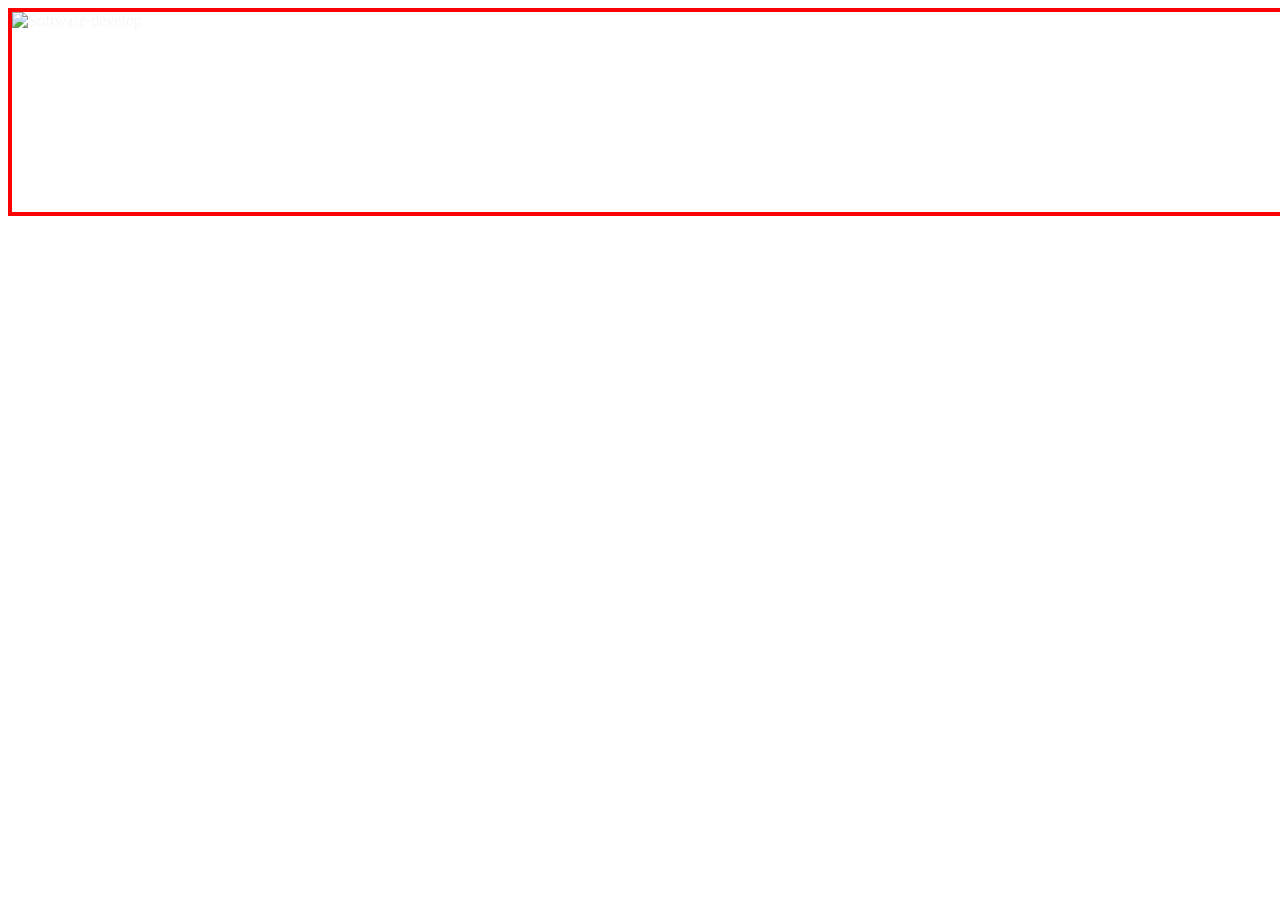
==== profile/index.html @ 2e150c7a "add res" ====
<!DOCTYPE html>
<html>
    <head>
        <meta charset="UTF-8">
        <title> Profile Page </title>
        <link href="index-style.css" rel="stylesheet" type="text/css">
    </head>
    <body>
        <div class="pic-top">
            <img src="../images/coding-man.jpg" alt="Software-develop">
        </div>
        <!-- <h1>JUTHATHIP SOOKKASAME</h1>
        <h2>SOFTWARE DEVELOPER</h2>
        <h4>ABOUT ME</h4>
        <p>I am a student of Computer Engineering at Khon Kaen University, Thailand </p>
        <h4>CONTACT</h4>
        <p>Juthathip.s@kkumail.com</p>
        <p>097-0108850</p>
        <p>104 Moo.6 Thabo district, Nongkhai, Thailand, 43110</p>
        <h4>EDUCATION</h4>
        <p>2020-Now Computer Engineering from Khon Kean University</p>
        <p>2016-2020 Graduated high school from Pathumthep Wittayakarn school</p>
        <h4>SKILL</h4>
        <p>Computer Skills</p>
        <p>Java, Python, HTML, CSS, JavaScript</p>
        <p>Software</p>
        <p>Microsoft Office, Microsoft Excel, Adobe Illustrator, Abode Photoshop, Sony Vegas</p>
        <p>Language</p>
        <p>Thai (Native language), English (Basic)</p>
        <h4>EXPERIENCE</h4>
        <p>Developed the project  website that name is Adopt Trash. It’s a website using 
            Figma for design UI and PHP, JavaScript, CSS and HTML language.</p>
        <h4>OBJECTIVE</h4>
        <p>Seeking the software developer position to contribute my experiences and analytical thinking skills to the advancement of the company. 
            Open minded with positive attitude and creative ideas.</p> -->
    </body>
</html>
---- profile/index-style.css ----
.pic-top {
    width: 100vw;
    height: 200px;
    overflow: hidden;
    border: 4px solid red;
    color: rgba(0, 0, 0, 0.055);
}

img {
    height: 500px;
    width: 100%;   
}
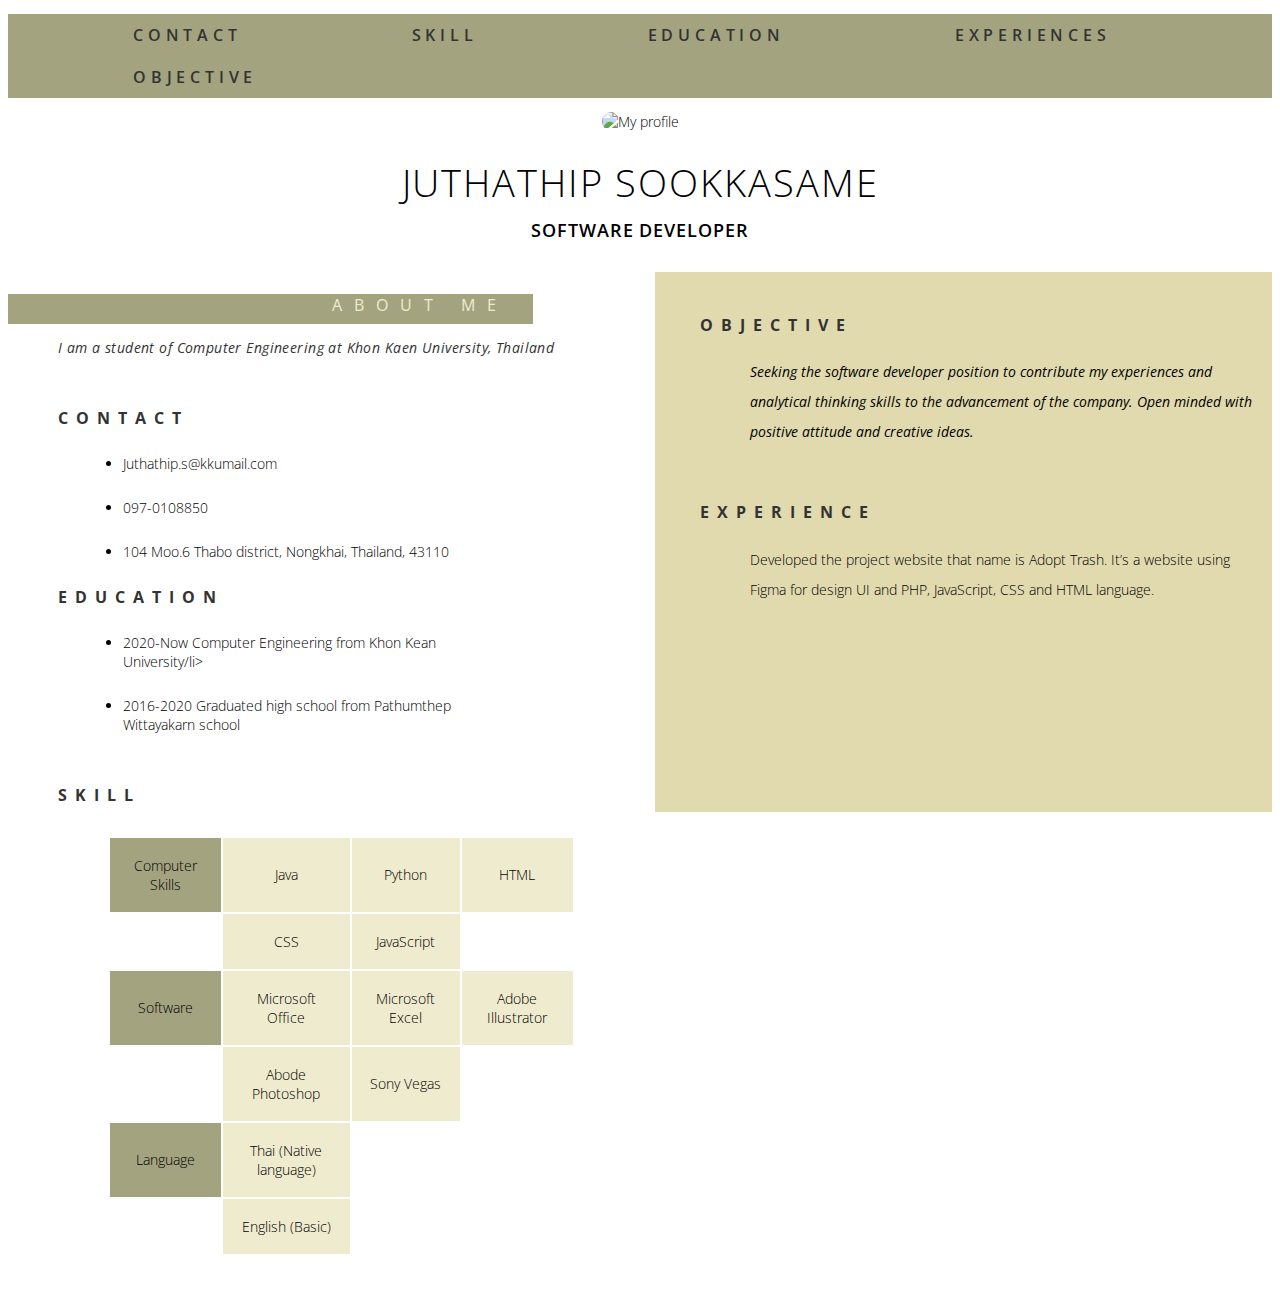
==== commit 6f7a1b8f: "addProfile" ====
--- a/profile/index.html
+++ b/profile/index.html
@@ -1,37 +1,94 @@
 <!DOCTYPE html>
 <html>
     <head>
+        <meta name="viewport" content="width=device-width, initial-scale=1.0">
         <meta charset="UTF-8">
         <title> Profile Page </title>
-        <link href="index-style.css" rel="stylesheet" type="text/css">
+        <link href="profile-style.css" rel="stylesheet" type="text/css">
     </head>
     <body>
-        <div class="pic-top">
-            <img src="../images/coding-man.jpg" alt="Software-develop">
+        <ul id="navigation">
+            <li><a href="#contact">CONTACT</a></li>
+            <li><a href="#skill">SKILL</a></li>
+            <li><a href="#education">EDUCATION</a></li>
+            <li><a href="#experiences">EXPERIENCES</a></li>
+            <li><a href="#objective">OBJECTIVE</a></li>
+        </ul>
+        <div class = circle-pic><div>
+            <img src="../images/me.jpg" alt="My profile">
+        </div></div>
+        <h1>JUTHATHIP SOOKKASAME</h1>
+        <h2>SOFTWARE DEVELOPER</h2>
+        <div class="content">
+            <div class="content-left">
+                <div class="hightlight">
+                    <h4>ABOUT ME</h4>
+                </div>
+                <p class="about-me"> I am a student of Computer Engineering at Khon Kaen University, Thailand </p>
+                <div class="box">
+                    <h4 id="contact">CONTACT</h4>
+                    <ul>
+                        <li>Juthathip.s@kkumail.com</li>
+                        <li>097-0108850</li>
+                        <li>104 Moo.6 Thabo district, Nongkhai, Thailand, 43110</li>
+                    </ul>
+                    <h4 id="education">EDUCATION</h4>
+                    <ul>
+                        <li>2020-Now Computer Engineering from Khon Kean University/li>
+                        <li>2016-2020 Graduated high school from Pathumthep Wittayakarn school</li>
+                    </ul>
+                </div>
+                <div class="box-skill">
+                    <h4 id="skill">SKILL</h4>
+                    <table>
+                        <tr>
+                            <td class="title">Computer Skills</td>
+                            <td class="skill">Java</td>
+                            <td class="skill">Python</td>
+                            <td class="skill">HTML</td>
+                        </tr>
+                        <tr>
+                            <td></td>
+                            <td class="skill">CSS</td>
+                            <td class="skill">JavaScript</td>
+                            <td></td>
+                        </tr>
+                        <tr>
+                            <td class="title">Software</td>
+                            <td class="skill">Microsoft Office</td>
+                            <td class="skill">Microsoft Excel</td>
+                            <td class="skill">Adobe Illustrator</td>
+                        </tr>
+                        <tr>
+                            <td></td>
+                            <td class="skill">Abode Photoshop</td>
+                            <td class="skill">Sony Vegas</td>
+                            <td></td>
+                        </tr>
+                        <tr>
+                            <td class="title">Language</td>
+                            <td class="skill">Thai (Native language)</td>
+                            <td></td>
+                            <td></td>
+                        </tr>
+                        <tr>
+                            <td></td>
+                            <td class="skill">English (Basic)</td>
+                            <td></td>
+                            <td></td>
+                        </tr>
+                    </table>
+                </div>
+            </div>
+            <div class="content-right">
+                <h4 id="objective">OBJECTIVE</h4>
+                <p class="italic">Seeking the software developer position to contribute my experiences and analytical thinking skills to the advancement of the company. 
+                    Open minded with positive attitude and creative ideas.</p>
+                <br>
+                <h4 id="experiences">EXPERIENCE</h4>
+                <p>Developed the project  website that name is Adopt Trash. It’s a website using 
+                    Figma for design UI and PHP, JavaScript, CSS and HTML language.</p>
+            </div>
         </div>
-        <!-- <h1>JUTHATHIP SOOKKASAME</h1>
-        <h2>SOFTWARE DEVELOPER</h2>
-        <h4>ABOUT ME</h4>
-        <p>I am a student of Computer Engineering at Khon Kaen University, Thailand </p>
-        <h4>CONTACT</h4>
-        <p>Juthathip.s@kkumail.com</p>
-        <p>097-0108850</p>
-        <p>104 Moo.6 Thabo district, Nongkhai, Thailand, 43110</p>
-        <h4>EDUCATION</h4>
-        <p>2020-Now Computer Engineering from Khon Kean University</p>
-        <p>2016-2020 Graduated high school from Pathumthep Wittayakarn school</p>
-        <h4>SKILL</h4>
-        <p>Computer Skills</p>
-        <p>Java, Python, HTML, CSS, JavaScript</p>
-        <p>Software</p>
-        <p>Microsoft Office, Microsoft Excel, Adobe Illustrator, Abode Photoshop, Sony Vegas</p>
-        <p>Language</p>
-        <p>Thai (Native language), English (Basic)</p>
-        <h4>EXPERIENCE</h4>
-        <p>Developed the project  website that name is Adopt Trash. It’s a website using 
-            Figma for design UI and PHP, JavaScript, CSS and HTML language.</p>
-        <h4>OBJECTIVE</h4>
-        <p>Seeking the software developer position to contribute my experiences and analytical thinking skills to the advancement of the company. 
-            Open minded with positive attitude and creative ideas.</p> -->
     </body>
 </html>--- a/profile/profile-style.css
+++ b/profile/profile-style.css
@@ -0,0 +1,157 @@
+@import url('https://fonts.googleapis.com/css2?family=Open+Sans:ital,wght@0,300;0,400;0,600;0,700;1,300&display=swap');
+
+html {
+    font-family: 'Open Sans', sans-serif;
+    font-style: normal;
+    font-weight: 300;
+    font-size: 14px;
+}
+#navigation {
+    list-style-type: none;
+    overflow: hidden;
+    background-color: rgba(163, 163, 128, 1);
+}
+
+#navigation a {
+    float: left;
+    font-style: normal;
+    font-weight: 600;
+    font-size: 16px;
+    letter-spacing: 0.30em;
+}
+
+#navigation a {
+    display: block;
+    color: #333333;
+    text-align: center;
+    padding: 10px 85px;
+    text-decoration: none;
+}
+
+#navigation a:hover:not(.active) {
+    color: white;
+}
+
+.circle-pic {
+    display: flex;
+    align-items: center;
+    justify-content: center;
+    margin-top: 0px;
+}
+
+.circle-pic img {
+    width: 200px;
+    height: 200px;
+    border-radius: 1000px;
+    object-fit: cover;
+}
+
+h1 {
+    text-align: center;
+    font-style: normal;
+    font-weight: 300;
+    font-size: 38px;
+    letter-spacing: 0.05em;
+    margin-bottom: 10px;
+}
+
+h2 {
+    text-align: center;
+    font-style: normal;
+    font-weight: 600;
+    font-size: 18px;
+    letter-spacing: 0.05em;
+    margin-top: 0;
+    margin-bottom: 30px;
+}
+
+.content {
+    display: flex;
+}
+
+.hightlight {
+    width: 500px;
+    height: 30px;
+    background: rgba(163, 163, 128, 1);
+    text-align: right;
+    padding-right: 25px;
+}
+
+.hightlight h4 {
+    font-style: normal;
+    font-weight: 400;
+    font-size: 16px;
+    letter-spacing: 0.75em;
+    color: #EFEBCE;
+}
+
+h4 {
+    font-style: normal;
+    font-weight: 700;
+    font-size: 16px;
+    letter-spacing: 0.5em;
+    color: #333333;
+}
+
+.about-me {
+    font-style: italic;
+    font-weight: 400;
+    letter-spacing: 0.03em;
+    color: #333333;
+    margin-left: 50px;
+}
+
+.box {
+    margin: 50px;
+}
+
+.box li {
+    margin: 25px;
+}
+
+.box-skill {
+    margin-left: 50px;
+}
+
+table {
+    margin-bottom: 50px;
+    margin-left: 50px;
+    margin-top: 30px;
+}
+
+th, td {
+    text-align: center;
+    padding: 18px;
+}
+
+.title {
+    background-color: #A3A380;
+}
+
+.skill {
+    background-color: #EFEBCE;
+}
+
+
+.content-right {
+    margin-left: 80px;
+    padding: 20px;
+    background: rgba(214, 206, 147, 0.75);
+    width: 700px;
+    height: 500px;
+    
+}
+
+.content-right p {
+    padding-left: 75px;
+    line-height: 30px;
+}
+
+.italic {
+    font-style: italic;
+    font-weight: 400;
+}
+
+.content-right h4 {
+    padding-left: 25px;
+}
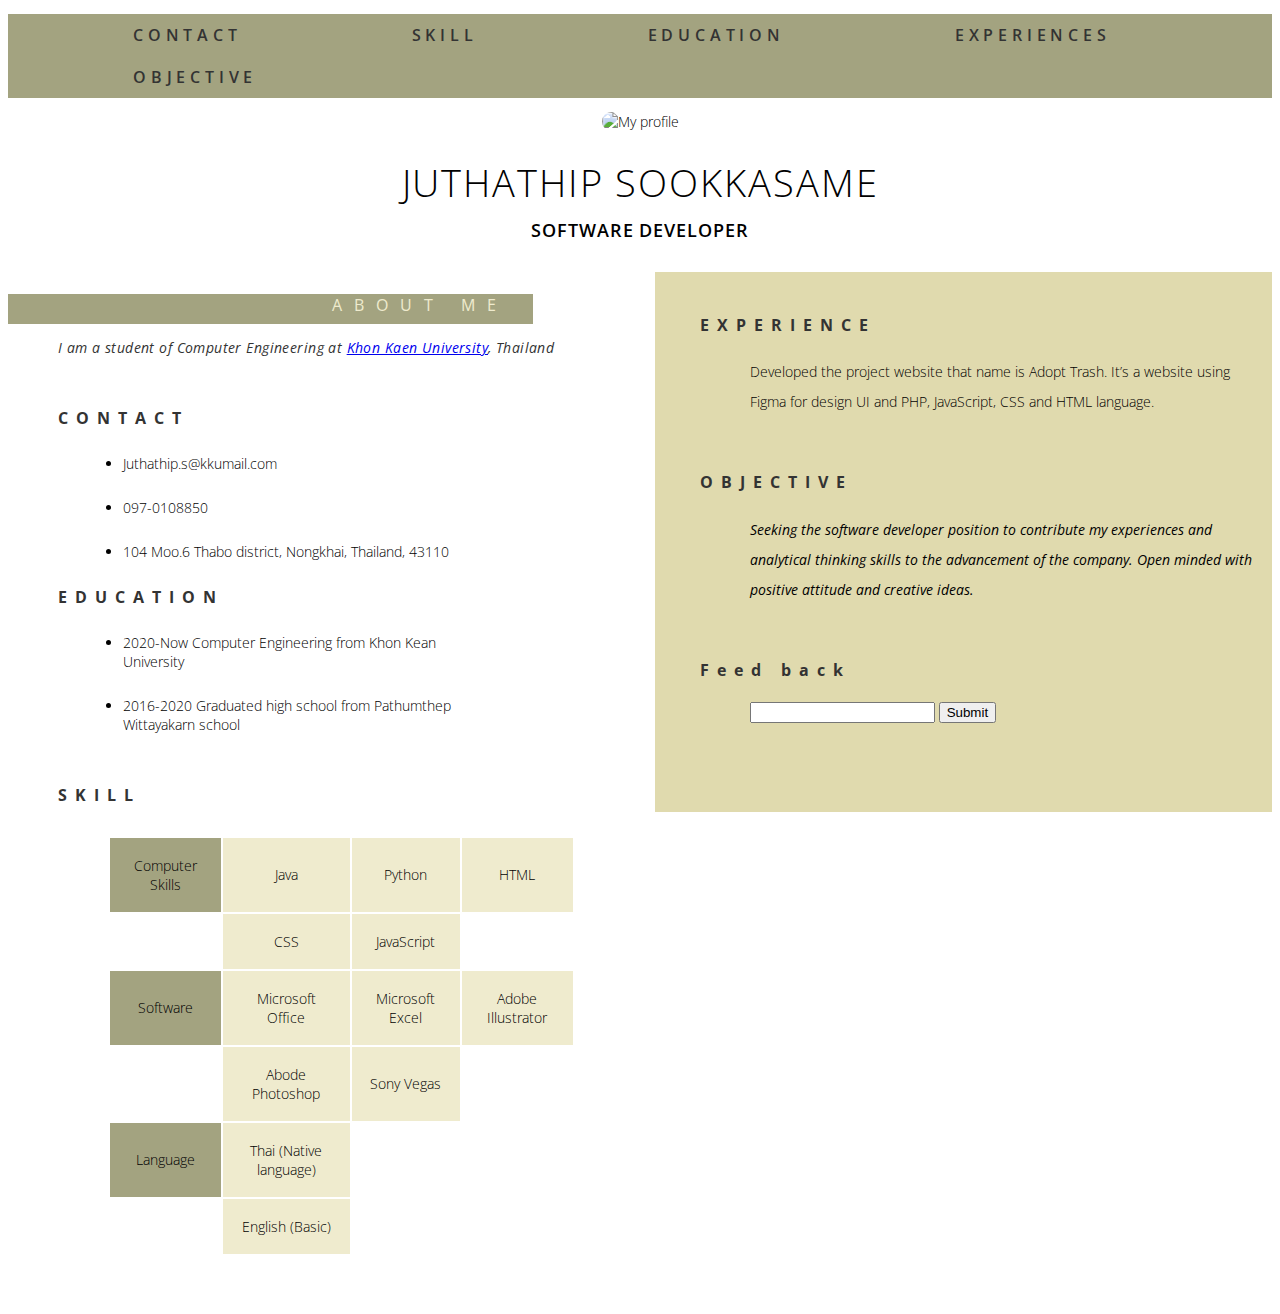
==== commit 4f454585: "updateResume" ====
--- a/profile/index.html
+++ b/profile/index.html
@@ -24,7 +24,7 @@
                 <div class="hightlight">
                     <h4>ABOUT ME</h4>
                 </div>
-                <p class="about-me"> I am a student of Computer Engineering at Khon Kaen University, Thailand </p>
+                <p class="about-me"> I am a student of Computer Engineering at <span><a href="https://www.kku.ac.th/" target="_blank">Khon Kaen University</a></span>, Thailand </p>
                 <div class="box">
                     <h4 id="contact">CONTACT</h4>
                     <ul>
@@ -34,7 +34,7 @@
                     </ul>
                     <h4 id="education">EDUCATION</h4>
                     <ul>
-                        <li>2020-Now Computer Engineering from Khon Kean University/li>
+                        <li>2020-Now Computer Engineering from Khon Kean University</li>
                         <li>2016-2020 Graduated high school from Pathumthep Wittayakarn school</li>
                     </ul>
                 </div>
@@ -81,13 +81,19 @@
                 </div>
             </div>
             <div class="content-right">
+                <h4 id="experiences">EXPERIENCE</h4>
+                <p>Developed the project  website that name is Adopt Trash. It’s a website using 
+                    Figma for design UI and PHP, JavaScript, CSS and HTML language.</p>
+                <br>
                 <h4 id="objective">OBJECTIVE</h4>
                 <p class="italic">Seeking the software developer position to contribute my experiences and analytical thinking skills to the advancement of the company. 
                     Open minded with positive attitude and creative ideas.</p>
                 <br>
-                <h4 id="experiences">EXPERIENCE</h4>
-                <p>Developed the project  website that name is Adopt Trash. It’s a website using 
-                    Figma for design UI and PHP, JavaScript, CSS and HTML language.</p>
+                <h4>Feed back</h4>
+                <form>
+                    <input type="text" id="feedback">
+                    <input type="submit" value="Submit">
+                </form>
             </div>
         </div>
     </body>
--- a/profile/profile-style.css
+++ b/profile/profile-style.css
@@ -155,3 +155,7 @@
 .content-right h4 {
     padding-left: 25px;
 }
+
+form {
+    padding-left: 75px;
+}
